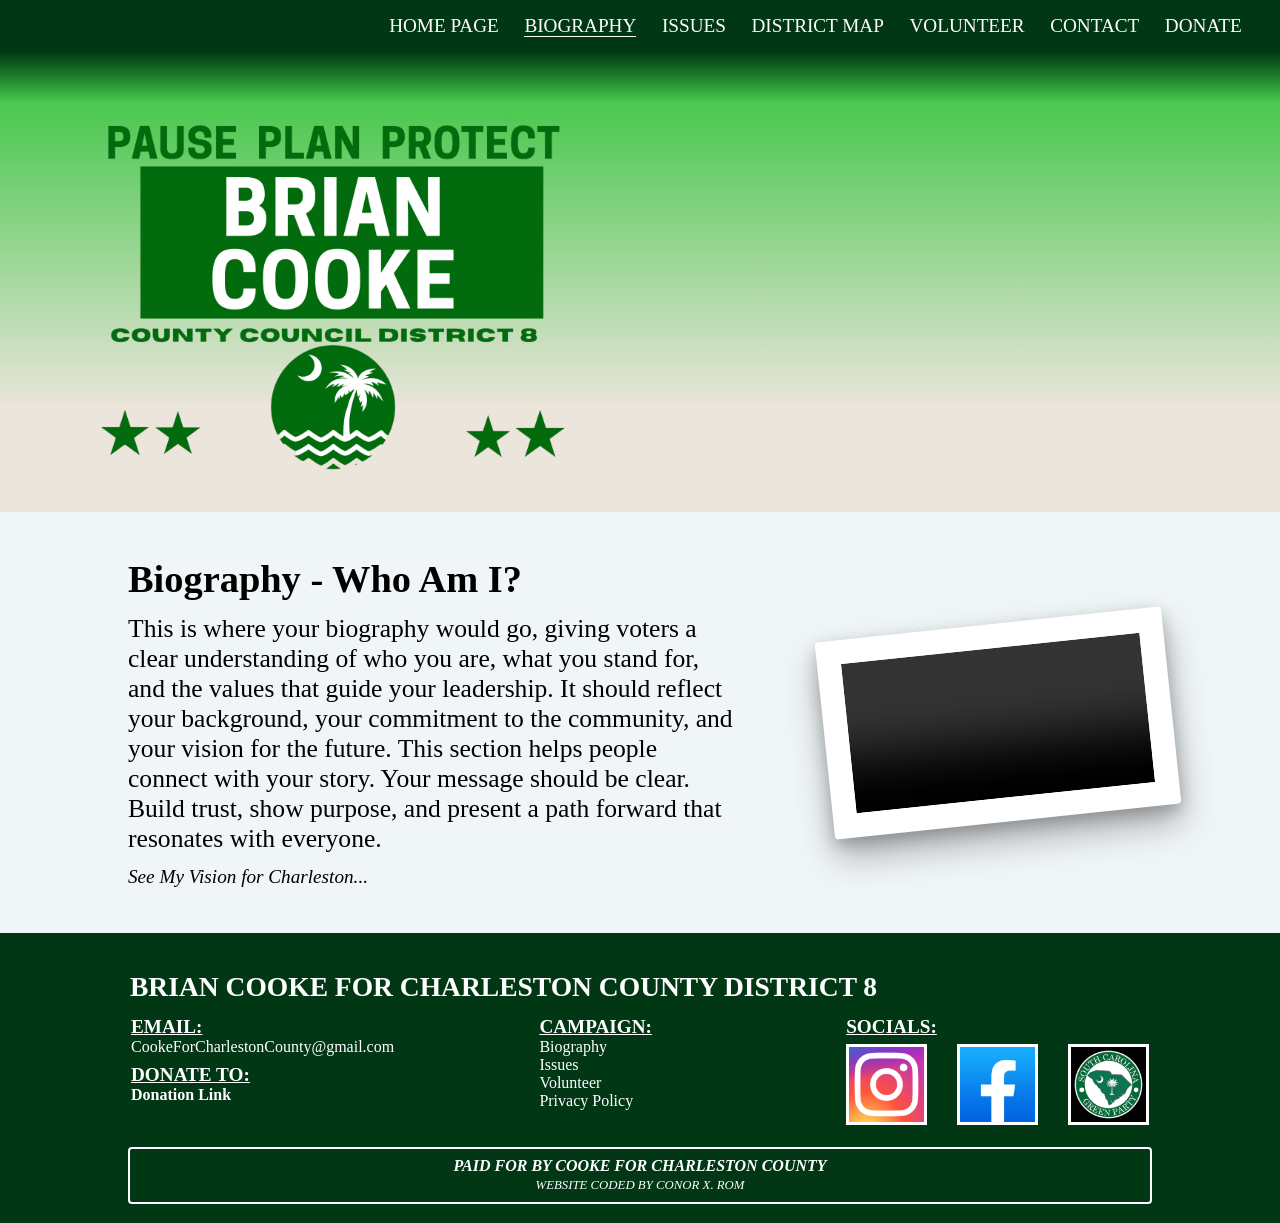
==== Biography.html @ 8de0a9c4 "Update 0.4" ====
<!DOCTYPE html>
<html>
<head>
<meta charset="utf-8"/>
<title>Biography - Brian Cooke for Charleston County</title>
<link rel="icon" type="image/x-icon" href="BrianCookeCampaignLogo.png">
<link rel="stylesheet" type="text/css" href="general.css" />
<link rel="stylesheet" type="text/css" href="generalSectionHeader.css" />
<link rel="stylesheet" type="text/css" href="generalSectionOne.css" />
<link rel="stylesheet" type="text/css" href="generalSectionTwo.css" />
<link rel="stylesheet" type="text/css" href="generalSectionThree.css" />
<link rel="stylesheet" type="text/css" href="generalSectionFour.css" />
<link rel="stylesheet" type="text/css" href="generalSectionFooter.css" />
<style>
</style>
</head>
<body>

<!-- HEADER - NAVIGATION & IMAGE -->
<header>
    
    <div class="homepageDarkBar">
        <div class="homepageNavigationContainer">
            <div class="animatedLinkNavigation"><a href="index.html">HOME PAGE</a></div>
            <div class="animatedLinkNavigation"><a class="active" href="Biography.html">BIOGRAPHY</a></div>
            <div class="animatedLinkNavigation"><a href="Issues.html">ISSUES</a></div>
            <div class="animatedLinkNavigation"><a href="DistrictMap.html">DISTRICT MAP</a></div>
            <div class="animatedLinkNavigation"><a href="Volunteer.html">VOLUNTEER</a></div>
            <div class="animatedLinkNavigation"><a href="mailto:CookeForCharlestonCounty@gmail.com">CONTACT</a></div>
            <div class="animatedLinkNavigation"><a href="">DONATE</a></div>
        </div>
    </div>

    <div class="homepageHeader">
        <div class="homepageBackground"></div>
        <div class="homepageTrapezoid"></div>
        <div class="homepageHeaderCampaignImage"><a href="index.html"><img src="BrianCookeCampaignSignTransparent.png" style="width: 40%;" alt="Brian Cooke for County Council District 8 Campaign Logo"></a></div>
    </div>
</header>




<article>

    <!-- SECTION ONE - A VISION FOR CHARLESTON COUNTY -->
    <div class="sectionOne">

        <div class="biographySectionOneContent">
            

            <div class="biographySectionOneLeftSide">
                <h1>Biography - Who Am I?</h1>
                <p>
                    This is where your biography would go, giving voters a clear understanding of who you are, what you stand for, and the values that guide your leadership. It should reflect your background, your commitment to the community, and your vision for the future. This section helps people connect with your story. Your message should be clear. Build trust, show purpose, and present a path forward that resonates with everyone.
                </p>
                <div class="animatedLinkBlack"><a href="Issues.html" target="_blank" style="font-size: 1.5vw;"><i>See My Vision for Charleston...</i></a></div>
            </div>

            <div class="biographySectionOneRightSide">
                <video class="biographyPictureFramedVideo" controls>
                    <source src="VideoOfBrianCooke.mp4" type="video/mp4">
                </video>
            </div>
        </div>
    </div>

</article>



<!-- FOOTER -->
<footer>
    <div class="sectionFooter">
        <div class="sectionFooterContent">
            <table class="sectionFooterTable">
                <tr>
                    <th colspan="3"><h1>BRIAN COOKE FOR CHARLESTON COUNTY DISTRICT 8</h1></th>
                </tr>
                <tr>
                    <td style="width: 40%;">
                        <h1><b><u>EMAIL:</u></b></h1>
                        <div class="animatedLinkFooter"><p><a href="mailto:CookeForCharlestonCounty@gmail.com" target="_blank">CookeForCharlestonCounty@gmail.com</a></p></div>
                        
                        <h1 style="margin: 2% 0% 0% 0%;"><b><u>DONATE TO:</u></h1>
                        <div class="animatedLinkFooter"><p><a href="">Donation Link</a></p></div>
                    </td>
                    <td style="width: 30%;">
                        <h1><b><u>CAMPAIGN:</u></b></h1>
                        <div class="animatedLinkFooter"><p><a href="index.html">Biography</a></p></div>
                        <div class="animatedLinkFooter"><p><a href="Issues.html">Issues</a></p></div>
                        <div class="animatedLinkFooter"><p><a href="Volunteer.html">Volunteer</a></p></div>
                        <div class="animatedLinkFooter"><p><a href="PrivacyPolicy.pdf" target="_blank">Privacy Policy</a></p></div>
                    </td>
                    <td style="width: 30%;">
                        <div class="sectionFooterSocialWrapper">
                            <div>
                                <h1><b><u>SOCIALS:</u></b></h1>
                            </div>
                        
                            <div class="sectionFooterSocialRow social-row">
                                <a href="https://www.instagram.com/briancookeforcharlestoncounty/" target="_blank">
                                    <img src="Icon_Instagram.png"
                                    onmouseover="this.src='Icon_Instagram_Hover.png';"
                                    onmouseout="this.src='Icon_Instagram.png';"
                                    alt="Link to the Campaign's Instagram">
                                </a>

                                <a href="https://www.facebook.com/profile.php?id=61576490067341" target="_blank">
                                    <img src="Icon_Facebook.png"
                                    onmouseover="this.src='Icon_Facebook_Hover.png';"
                                    onmouseout="this.src='Icon_Facebook.png';"
                                    alt="Link to the Campaign's Facebook">
                                </a>

                                <a href="https://www.scgreenparty.org/" target="_blank">
                                    <img src="SCGreenPartyIcon.png"
                                    onmouseover="this.src='SCGreenPartyIconHover.png';"
                                    onmouseout="this.src='SCGreenPartyIcon.png';"
                                    alt="Link to the SC Green Party's Website">
                                </a>
                            </div>
                        </div>
                    </td>
                </tr>
            </table>
        </div>
    </div>

    <div class="sectionPaidForBy">
        <div class="sectionPaidForByContent">
            <div class="paidForBy" colspan="3">
                <p style="margin: 0px; font-size: 1.25vw;">
                <b><i>PAID FOR BY COOKE FOR CHARLESTON COUNTY</b>
                <div class="animatedLink"><p><a href="https://www.instagram.com/ConorXRom/" target="_blank" style="font-size: 1.0vw;">WEBSITE CODED BY CONOR X. ROM</a></i></p></div>
                </p>
            </div>
        </div>
    </div>

</footer>
</body>
</html>
---- general.css ----
/* ENTIRE BODY */
	body {margin: 0; padding: 0; background-color: #F0F5F8; overflow-x: hidden; /* Prevent horizontal scrollbar */}
	body h1 {font-size: 2.15vw; margin-top: 0; margin-bottom: 0;}
	body h2 {font-size: 2vw; margin-top: 0; margin-bottom: 0;}
	body h3 {font-size: 1.75vw; margin-top: 0; margin-bottom: 0;}
	body p {font-size: 1.2vw; margin-top: 0; margin-bottom: 0;}


	

/* ANIMATED LINKS WHITE */
	.animatedLink a {
		position: relative;
		font-family: Times New Roman; 
		color: white; 
		text-decoration: none; 
		font-size: 1.5rem;}
	
	.animatedLink a::after {
		content: "";
    	position: absolute;
    	left: 0;
    	right: 0;
    	bottom: 0px;
    	height: 1.5px;
    	background: white;
    	transform: scaleX(0);
    	transform-origin: center;
    	transition: transform 0.3s ease;}

	.animatedLink a:hover::after {
		transform: scaleX(1);}

/* ANIMATED LINKS BLACK */

    .animatedLinkBlack a {
		position: relative; 
		font-family: Times New Roman; 
		color: black; 
		text-decoration: none; 
		font-size: 1.5rem;}

	.animatedLinkBlack a::after {
		content: "";
    	position: absolute;
    	left: 0;
    	right: 0;
    	bottom: 0px;
    	height: 1.5px;
    	background: black;
    	transform: scaleX(0);
    	transform-origin: center;
    	transition: transform 0.3s ease;}

	.animatedLinkBlack a:hover::after {
		transform: scaleX(1);}
---- generalSectionHeader.css ----
/* HOMEPAGE HEADER */
	.homepageHeader {
    	position: relative;
    	overflow: hidden;
    	height: clamp(250px, 40vw, 85vh); /* key fix */           
    	width: 100%;
   		background: linear-gradient(to bottom, #13BE1F 0%, #13BE1F 0%, #ECE5DC 80%);}

	.homepageBackground {
    	position: absolute;
    	top: 0;
    	left: 0;
    	width: 100%;
    	height: 20%;
    	background: linear-gradient(to bottom, #013715 0%, #013715 50%, rgba(236, 229, 220, 0) 100%);
    	z-index: 1;
    	display: flex;
    	align-items: center;
    	padding: 0 2vw; }

	.homepageHeaderCampaignImage {
    	position: absolute;
    	left: 7.5%;
    	top: 35%;
    	transform: translateY(-50%);
    	height: clamp(60px, 10vw, 160px);
    	z-index: 2;}

	.homepageTrapezoid {
    	position: absolute;
    	top: 0;
    	left: 45%;
    	width: 60%;
    	height: clamp(250px, 40vw, 85vh); /* key fix */
    	background-image: url('PictureOfBrianCooke.png');
   		background-position: center top 40%;
    	background-size: cover;
    	clip-path: polygon(0% 0%, 100% 0%, 100% 100%, 15% 100%);
    	z-index: 0;}




/* HOMEPAGE NAVIGATION */


	.homepageNavigationContainer {
    	position: absolute;
		top: clamp(4px, 1.2vw, 20px);
		right: 3%;
		display: flex;
    	flex-wrap: nowrap;
    	justify-content: flex-end;
    	align-items: center;
    	gap: 2vw;
    	width: 100%;
		z-index: 4;}

	.homepageNavigationLogo {
		position: absolute;
		top: 1%;
		left: 3%;
		z-index: 3;}
		
/* ANIMATED LINKS */

	.animatedLinkNavigation a {
		text-decoration: none;
    	color: white;
    	display: inline-block;
    	position: relative;
		font-size: 1.5vw;}
		
	
	.animatedLinkNavigation a::after {
		content: "";
    	position: absolute;
    	left: 0;
    	right: 0;
    	bottom: 0px;
    	height: 1.5px;
    	background: white;
    	transform: scaleX(0);
    	transform-origin: center;
    	transition: transform 0.3s ease;}

	.animatedLinkNavigation a:hover::after {
		transform: scaleX(1);}


	.animatedLinkNavigation a.active::after {
    	transform: scaleX(1);}
---- generalSectionOne.css ----
/* SECTION ONE */
    .sectionOne {
    	padding: 3.5% 0%;
    	}

	.sectionOneContent {
		display: flex;
    	align-items: center;
    	justify-content: space-between;
		margin: 0 10%;}

    .sectionOne h1 {font-size: 3vw; margin-bottom: 1vw;}
    .sectionOne p {font-size: 2vw; margin-bottom: 1vw;}

	.sectionOneLeftSide {
    	width: 30%;
    	display: flex;
    	justify-content: center;}

	.sectionOneRightSide {
    	width: 60%;}

	.pictureFramedVideo {
  		width: 100%;
  		height: auto;
  		border: clamp(0.5rem, 2vw, 1.5rem) solid white;
  		background: white;
  		border-radius: 4px;
		transform: rotate(-6deg);
  		box-shadow: 0 6px 15px rgba(0,0,0,0.2), 0 18px 35px rgba(0,0,0,0.3);}


/* BIOGRAPHY */

.biographySectionOneContent {
    display: flex;
    align-items: center;
    justify-content: space-between;
	margin: 0 10%;
}



.biographySectionOneLeftSide {
    width: 60%; /* text */
    display: flex;
    flex-direction: column;
    justify-content: center;
}

.biographySectionOneRightSide {
    width: 30%; /* video */
    display: flex;
    justify-content: center;
}

.biographyPictureFramedVideo {
    width: 100%;
  		height: auto;
  		border: clamp(0.5rem, 2vw, 1.5rem) solid white;
  		background: white;
  		border-radius: 4px;
		transform: rotate(-6deg);
  		box-shadow: 0 6px 15px rgba(0,0,0,0.2), 0 18px 35px rgba(0,0,0,0.3);
}
---- generalSectionTwo.css ----
/* SECTION TWO */
	.sectionTwo {
		padding: 3.5% 0%;
    	background-color: #ECE5DC;}

	.sectionTwoContent {
		margin: 0 10%;}

	.sectionTwo h1 {font-size: 2vw;}
    .sectionTwo li {font-size: 1.5vw;}

	.sectionTwoTable {
    	width: 100%;
		border-collapse: collapse;
		background: #222;}

	.sectionTwoTable th {
		text-align: center;
    	vertical-align: top;
    	color: black;
    	padding: 2.5%;
		background-color: #ECE5DC;
		border: none;
		box-shadow: inset 0 0 0 2px #013715;}

	.sectionTwoTable td {
		width: 50%;
    	vertical-align: top;
    	color: black;
    	padding: 2.5%;
		background-color: #ECE5DC;
		border: none;
		border-radius: 4px;
		box-shadow: inset 0 0 0 2px #013715;}

	.sectionTwoTable th h1 {
		font-size: 3vw;
	}

	.sectionTwoTable td h1 {
		margin-bottom: 2%;}

	.sectionTwoTable td li {
		margin-left: 1.5rem;}

	.sectionTwoTable tr + tr td {
    	border-top: clamp(0.5rem, 2vw, 1.5rem) solid #ECE5DC;}

	.sectionTwoTable td + td {
    	border-left: clamp(0.5rem, 2vw, 1.5rem) solid #ECE5DC;}


/* ISSUES */

	.issuesSectionTwoTable {
    	width: 100%;
		border-collapse: collapse;
		background: #222;}

	.issuesSectionTwoTable th {
		text-align: center;
    	vertical-align: top;
    	color: black;
    	padding: 2.5%;
		background-color: #ECE5DC;
		border: none;
		box-shadow: inset 0 0 0 2px #013715;}

	.issuesSectionTwoTable td {
		width: 50%;
    	vertical-align: top;
    	color: black;
    	padding: 2.5%;
		background-color: #ECE5DC;
		border: none;
		border-radius: 4px;
		box-shadow: inset 0 0 0 2px #013715;}

	.issuesSectionTwoTable th h1 {
		font-size: 3vw;
	}

	.issuesSectionTwoTable td h1 {
		margin-bottom: 2%;}

	.issuesSectionTwoTable td li {
		margin-left: 1.5rem;}

	.issuesSectionTwoTable tr + tr td {
    	border-top: clamp(0.5rem, 2vw, 1.5rem) solid white;}

	.issuesSectionTwoTable td + td {
    	border-left: clamp(0.5rem, 2vw, 1.5rem) solid white;}
---- generalSectionThree.css ----
/* SECTION THREE */
	.sectionThree {
		padding: 3.5% 0%;
    	background-image: linear-gradient(rgba(1,55,21,0.5), rgba(1,55,21,0.5)), url('WestAshleyPark.webp');
		background-size: cover;
   		background-position: center;
    	background-repeat: no-repeat;}

	.sectionThreeContent {
		display: flex;
    	align-items: center;
    	justify-content: space-between;
		margin: 0 10%;}


	.sectionThreeLeftSide {
		width: 60%;
		border: clamp(0.5rem, 2vw, 1.5rem) solid white;
		border-radius: 4px;
  		box-shadow: 0 6px 15px rgba(0,0,0,0.2), 0 18px 35px rgba(0,0,0,0.3);}

	.sectionThreeRightSide {
    	width: 40%;}


/*#region INPUT FORM SECTION*/
	.inputForm {border: none; font-family: FuturaDisplay; text-align: center; background-color: #ECE5DC; width: 100%;}
		.inputForm table {width: 100%; }
	
		.inputForm th {font-size: 3vw;}
		.inputForm td h1 {font-size: 1.5vw;}
	
		.inputForm td {border: none; padding: 1% 2%; text-align: left;}
		.inputForm .inputFormInput {width:100%; height:10%; font-size:1.25vw; border-radius: 10px;}

		#navButtons .inputFormButton {
    	margin-top: 0.5em;  /* adds a small gap from above */
		margin-bottom: 0.5em;
		}

		.inputFormButton {
			background-color: white;
    color: black;
     font-size: clamp(12px, 1vw, 16px);
    border: 2px solid black;
    padding: 0.5em 1em;    /* scales naturally with text size */
    border-radius: 0px;
    cursor: pointer;
    display: none;
	margin: 0px;
}.inputFormButton:hover { background-color: #19421A; color: white;}

		.inputFormThanks {margin: 0% 10% 0% 10%; border: none; padding: 0% 1%; font-family: FuturaDisplay; text-align: center; font-size: 2vw; font-style: italic; color: white;}
---- generalSectionFour.css ----
.sectionFour {
    	padding: 3.5% 0%;
    	display: flex;
    	align-items: center;
    	justify-content: space-between;
    	background-color: #ECE5DC;}

	.sectionFourContent {
		margin: 0 10%;}

	.sectionFour h1 {font-size: 2vw;}
	.sectionFour p {font-size: 1.5vw;}

	.sectionFourTable {
		width: 100%;
		border-collapse: collapse;
		table-layout: fixed;}

	.sectionFourTable th {
    	color: white;
    	background-color: #013715;
    	padding: 2.5%;
		text-align: center;}

	.sectionFourTable td {
    	color: white;
    	background-color: #013715;
   		padding: 2.5%;
		vertical-align: top;}

	.sectionFourTable td h1 {
		margin-bottom: 2%;}

	.sectionFourTable tr + tr td {
    	border-top: clamp(0.5rem, 2vw, 1.5rem) solid #ECE5DC;}

	.sectionFourTable td + td {
    	border-left: clamp(0.5rem, 2vw, 1.5rem) solid #ECE5DC;}



/* VOLUNTEER ONLY */

	.sectionFourTable td li {
		margin-left: 1.5rem;}
---- generalSectionFooter.css ----
.sectionFooter {
    	background-color: #013715;
		color: white;}

	.sectionFooterContent {
    	margin: 0 10%;}

	.sectionFooterTable {
    	padding: 3.5% 0% 0% 0%;}

	.sectionFooterTable th {
    	padding: 0% 0% 1% 0%;
		text-align: left;}

	.sectionFooterTable td {
		vertical-align: top;}

	.sectionFooterTable td h1 {
		font-size: 1.5vw;}


	.sectionFooterSocialWrapper {
    	display: flex;
    	flex-direction: column;}
	
	.sectionFooterSocialRow {
    	display: flex;
    	width: 100%;
    	margin-top: auto;
    	padding-top: 2%;}

	.sectionFooterSocialRow a {
    	flex: 1;
    	display: flex;}

	.sectionFooterSocialRow a:first-child {
    	justify-content: flex-start;}

	.sectionFooterSocialRow a:nth-child(2) {
    	justify-content: center;}

	.sectionFooterSocialRow a:last-child {
    	justify-content: flex-end;}

	.sectionFooterSocialRow img {
    	width: 80%;
    	display: block;}

/* PAID FOR BY */
	.sectionPaidForBy {
    	background-color: #013715;
		color: white;}

	.sectionPaidForByContent {
    	margin: 0 10%;
		padding: 1.5% 0%;}

	.paidForBy {
		text-align: center;
    	padding: 1%;
		border: none;
		border-radius: 4px;
		box-shadow: inset 0 0 0 2px white;}

/* ANIMATED LINKS WHITE */
	.animatedLinkFooter a {
		position: relative;
		font-family: Times New Roman; 
		color: white; 
		text-decoration: none; 
		font-size: 1.25vw;
		}
	
	.animatedLinkFooter a::after {
		content: "";
    	position: absolute;
    	left: 0;
    	right: 0;
    	bottom: 0px;
    	height: 1.5px;
    	background: white;
    	transform: scaleX(0);
    	transform-origin: center;
    	transition: transform 0.3s ease;}

	.animatedLinkFooter a:hover::after {
		transform: scaleX(1);}
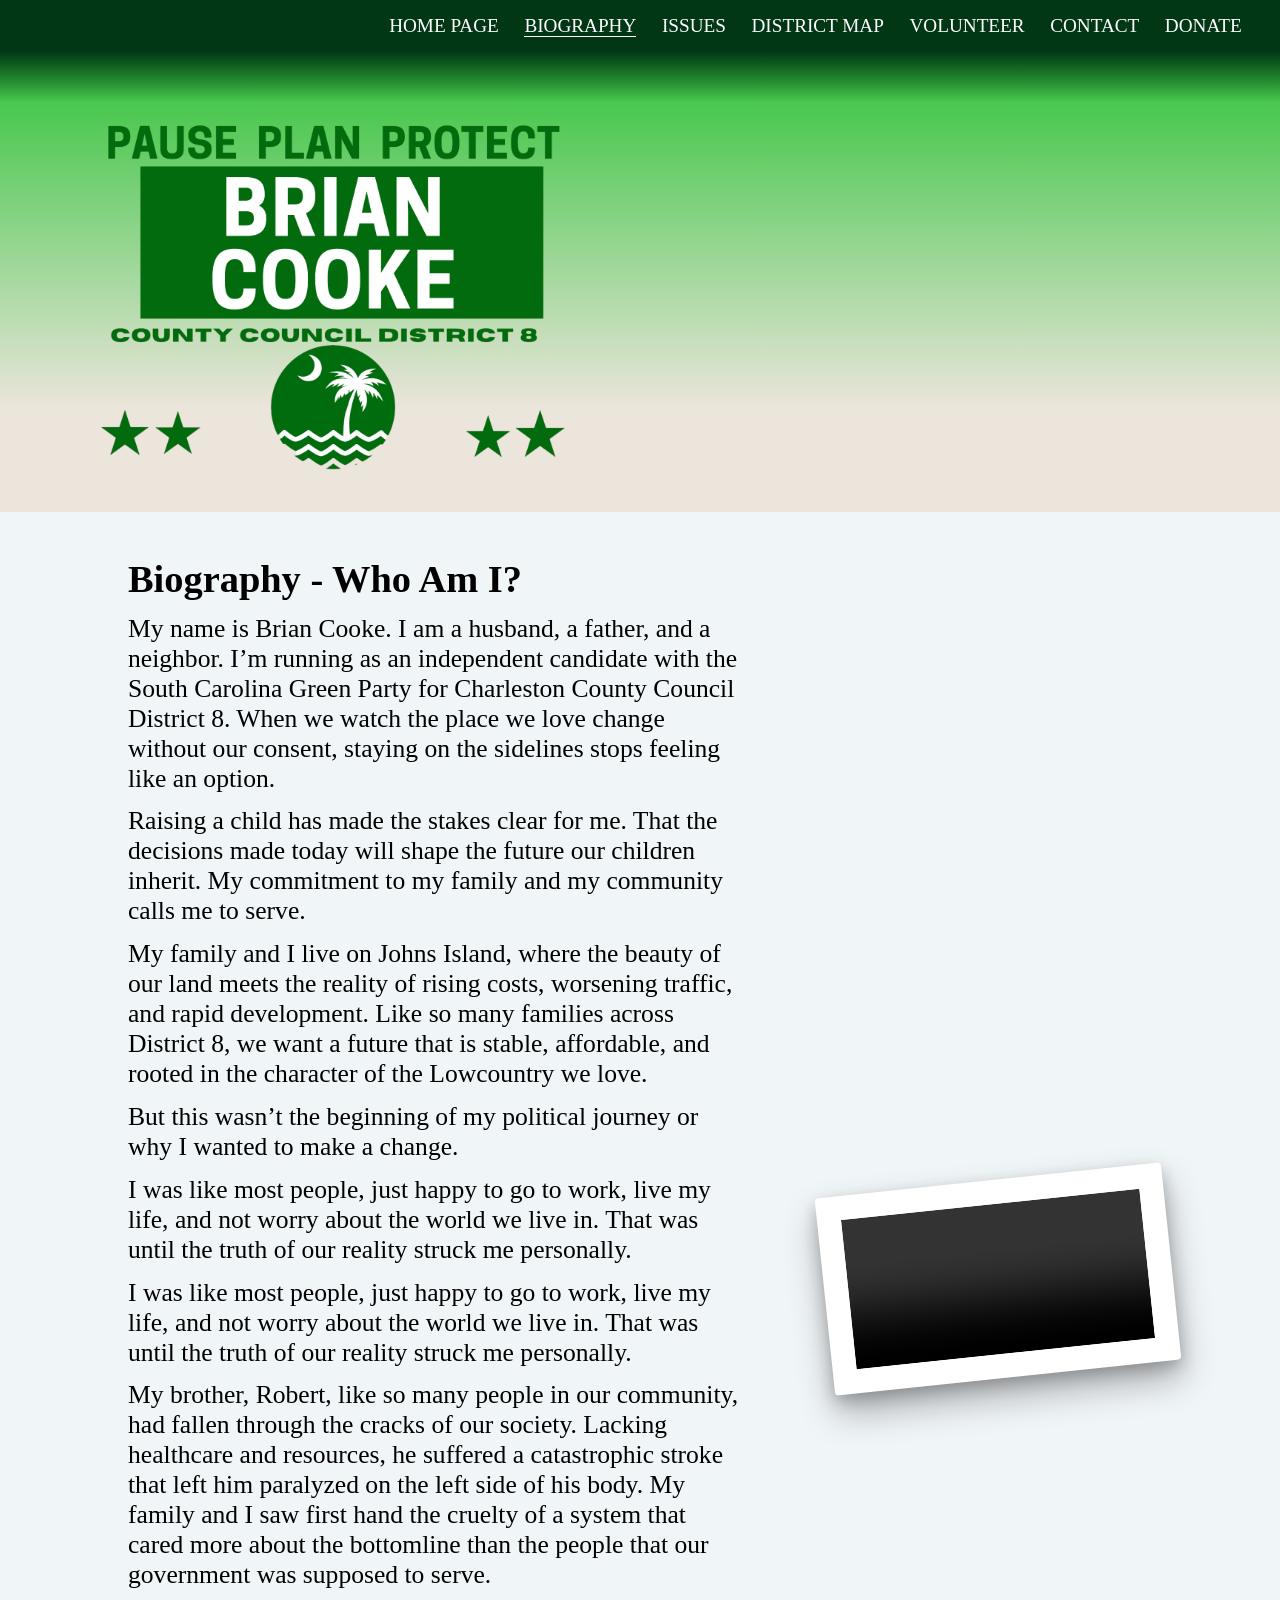
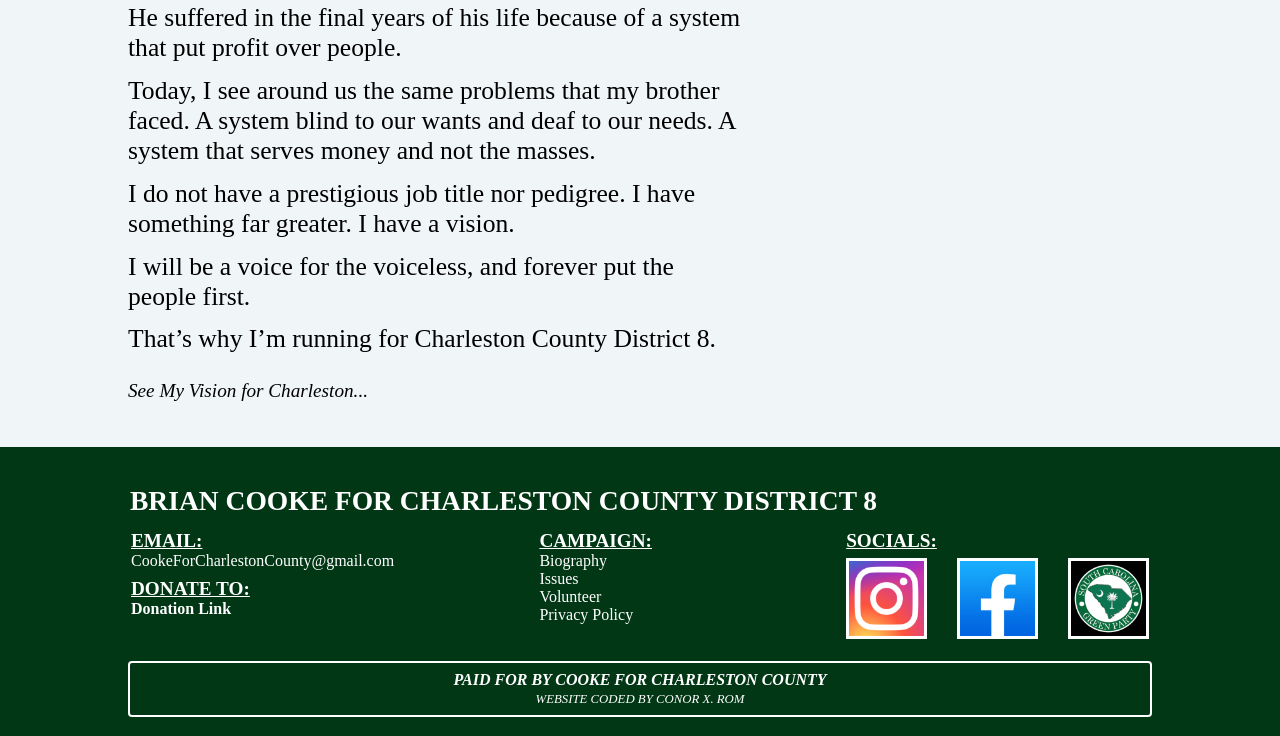
==== commit 089cd9e4: "Update 0.4" ====
--- a/Biography.html
+++ b/Biography.html
@@ -27,7 +27,7 @@
             <div class="animatedLinkNavigation"><a href="DistrictMap.html">DISTRICT MAP</a></div>
             <div class="animatedLinkNavigation"><a href="Volunteer.html">VOLUNTEER</a></div>
             <div class="animatedLinkNavigation"><a href="mailto:CookeForCharlestonCounty@gmail.com">CONTACT</a></div>
-            <div class="animatedLinkNavigation"><a href="">DONATE</a></div>
+            <div class="animatedLinkNavigation"><a href="https://donorbox.org/cooke-for-charleston-county" target="_blank">DONATE</a></div>
         </div>
     </div>
 
@@ -52,7 +52,45 @@
             <div class="biographySectionOneLeftSide">
                 <h1>Biography - Who Am I?</h1>
                 <p>
-                    This is where your biography would go, giving voters a clear understanding of who you are, what you stand for, and the values that guide your leadership. It should reflect your background, your commitment to the community, and your vision for the future. This section helps people connect with your story. Your message should be clear. Build trust, show purpose, and present a path forward that resonates with everyone.
+                    My name is Brian Cooke. I am a husband, a father, and a neighbor. I’m running as an independent candidate with the South Carolina Green Party for Charleston County Council District 8. When we watch the place we love change without our consent, staying on the sidelines stops feeling like an option.
+                </p>
+                <p>
+                    Raising a child has made the stakes clear for me. That the decisions made today will shape the future our children inherit. My commitment to my family and my community calls me to serve.
+                </p>
+                <p>
+                    My family and I live on Johns Island, where the beauty of our land meets the reality of rising costs, worsening traffic, and rapid development. Like so many families across District 8, we want a future that is stable, affordable, and rooted in the character of the Lowcountry we love.
+                </p>
+                <p>
+                    But this wasn’t the beginning of my political journey or why I wanted to make a change. 
+                </p>
+                <p>
+                    I was like most people, just happy to go to work, live my life, and not worry about the world we live in. That was until the truth of our reality struck me personally. 
+                </p>
+                <p>
+                    I was like most people, just happy to go to work, live my life, and not worry about the world we live in. That was until the truth of our reality struck me personally. 
+                </p>
+                <p>
+                    My brother, Robert, like so many people in our community, had fallen through the cracks of our society. Lacking healthcare and resources, he suffered a catastrophic stroke that left him paralyzed on the left side of his body. My family and I saw first hand the cruelty of a system that cared more about the bottomline than the people that our government was supposed to serve.  
+                </p>
+                <p>
+                    He suffered in the final years of his life because of a system that put profit over people.
+                </p>
+                <p>
+                    Today, I see around us the same problems that my brother faced. A system blind to our wants and deaf to our needs. A system that serves money and not the masses.
+                </p>
+                <p>
+                    I do not have a prestigious job title nor pedigree. I have something far greater. I have a vision.
+                </p>
+                <p>
+                    I will be a voice for the voiceless, and forever put the people first.
+                </p>
+                <p>
+                    That’s why I’m running for Charleston County District 8.
+                </p>
+
+
+
+                
                 </p>
                 <div class="animatedLinkBlack"><a href="Issues.html" target="_blank" style="font-size: 1.5vw;"><i>See My Vision for Charleston...</i></a></div>
             </div>
@@ -83,7 +121,7 @@
                         <div class="animatedLinkFooter"><p><a href="mailto:CookeForCharlestonCounty@gmail.com" target="_blank">CookeForCharlestonCounty@gmail.com</a></p></div>
                         
                         <h1 style="margin: 2% 0% 0% 0%;"><b><u>DONATE TO:</u></h1>
-                        <div class="animatedLinkFooter"><p><a href="">Donation Link</a></p></div>
+                        <div class="animatedLinkFooter"><p><a href="https://donorbox.org/cooke-for-charleston-county" target="_blank">Donation Link</a></p></div>
                     </td>
                     <td style="width: 30%;">
                         <h1><b><u>CAMPAIGN:</u></b></h1>
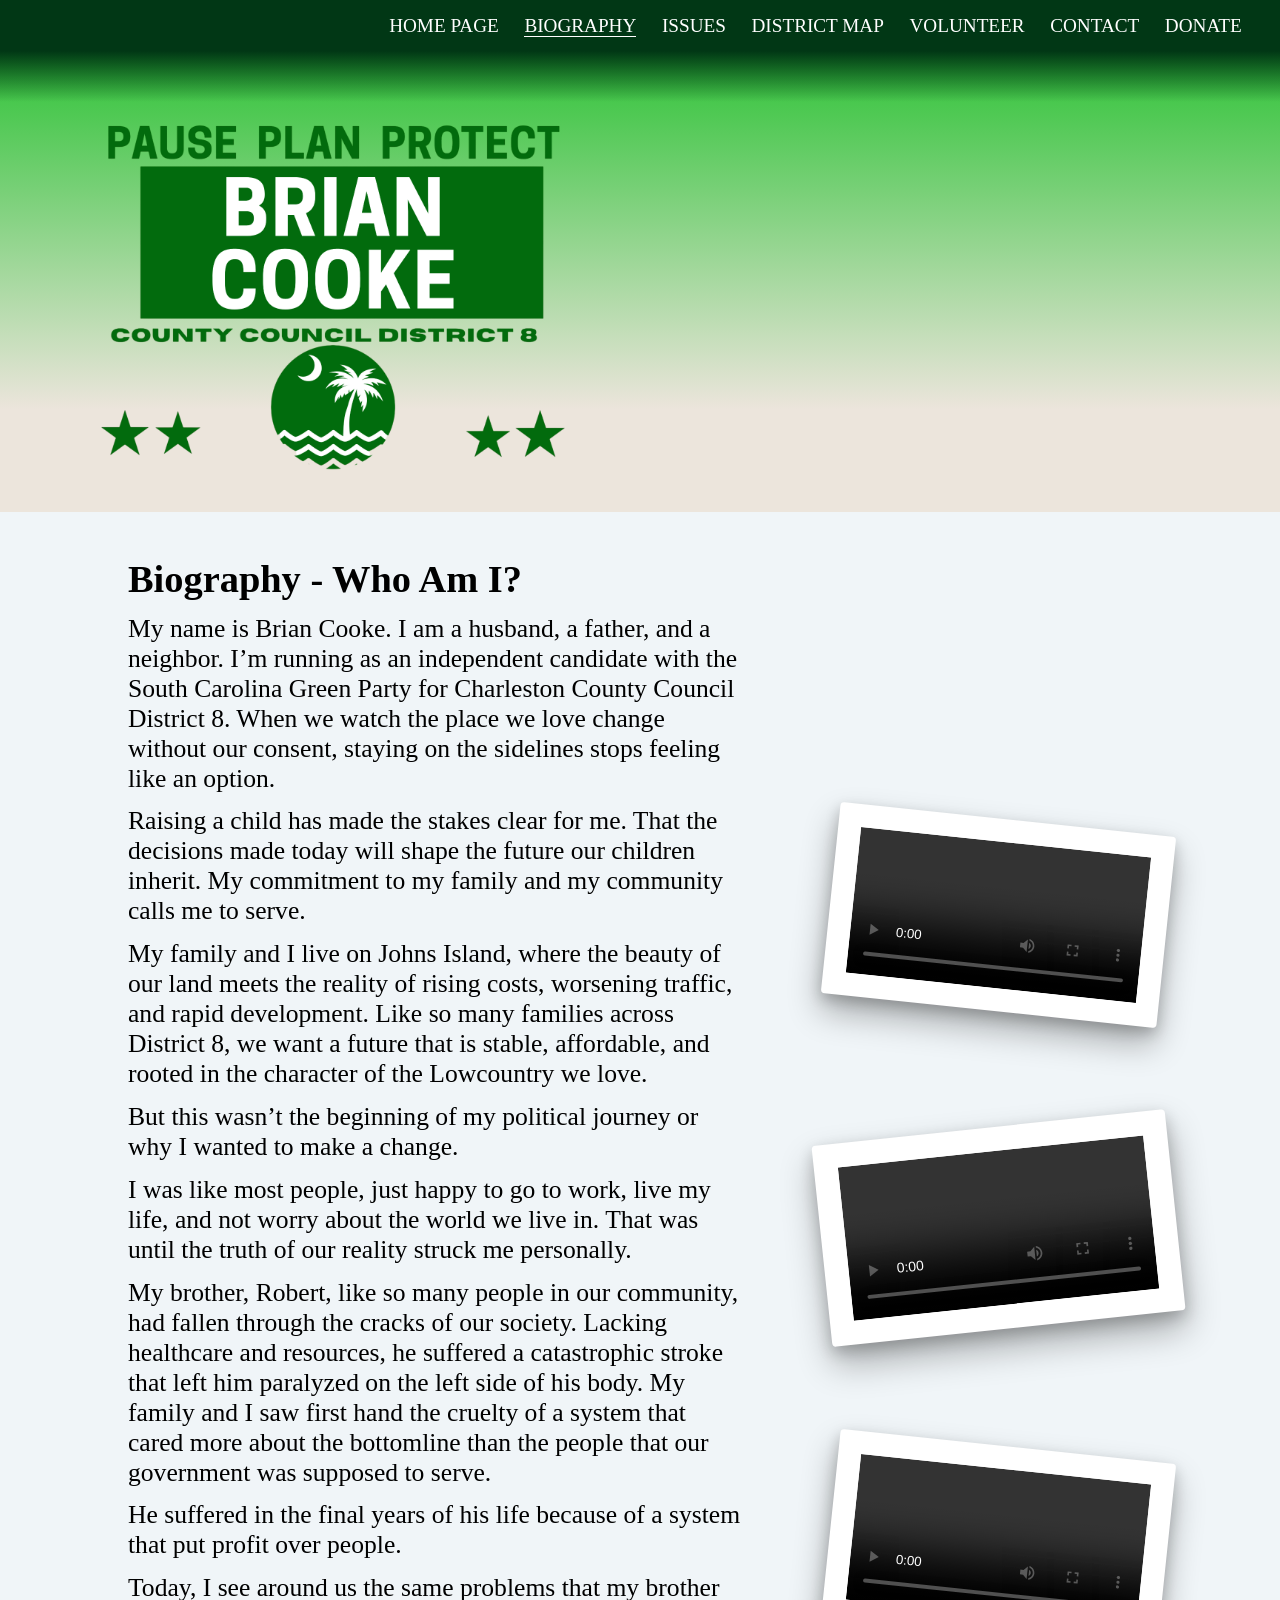
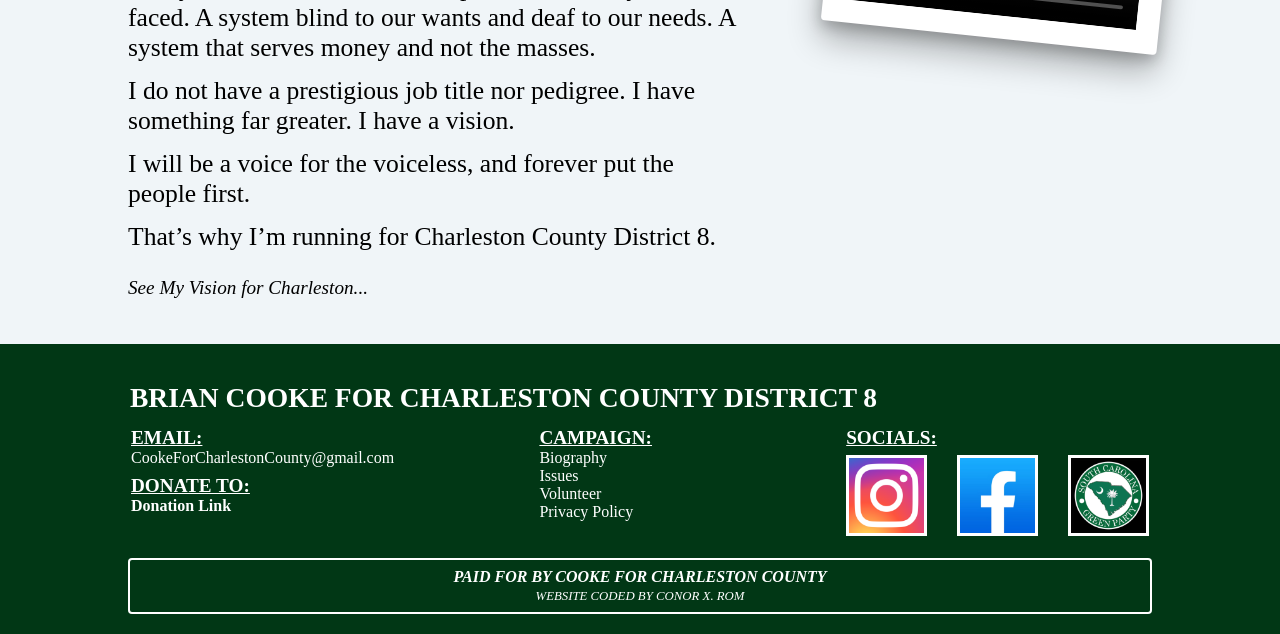
==== commit b557e8ef: "Update 0.4" ====
--- a/Biography.html
+++ b/Biography.html
@@ -67,9 +67,6 @@
                     I was like most people, just happy to go to work, live my life, and not worry about the world we live in. That was until the truth of our reality struck me personally. 
                 </p>
                 <p>
-                    I was like most people, just happy to go to work, live my life, and not worry about the world we live in. That was until the truth of our reality struck me personally. 
-                </p>
-                <p>
                     My brother, Robert, like so many people in our community, had fallen through the cracks of our society. Lacking healthcare and resources, he suffered a catastrophic stroke that left him paralyzed on the left side of his body. My family and I saw first hand the cruelty of a system that cared more about the bottomline than the people that our government was supposed to serve.  
                 </p>
                 <p>
@@ -95,8 +92,14 @@
                 <div class="animatedLinkBlack"><a href="Issues.html" target="_blank" style="font-size: 1.5vw;"><i>See My Vision for Charleston...</i></a></div>
             </div>
 
-            <div class="biographySectionOneRightSide">
-                <video class="biographyPictureFramedVideo" controls>
+            <div class="biographySectionOneRightSidePage">
+                <video class="biographyPictureFramedVideoPage" controls>
+                    <source src="VideoOfBrianCooke3.mp4" type="video/mp4">
+                </video>
+                <video class="biographyPictureFramedVideoPage" controls>
+                    <source src="VideoOfBrianCooke2.mp4" type="video/mp4">
+                </video>
+                <video class="biographyPictureFramedVideoPage" controls>
                     <source src="VideoOfBrianCooke.mp4" type="video/mp4">
                 </video>
             </div>
--- a/generalSectionOne.css
+++ b/generalSectionOne.css
@@ -48,6 +48,9 @@
     justify-content: center;
 }
 
+
+
+
 .biographySectionOneRightSide {
     width: 30%; /* video */
     display: flex;
@@ -62,4 +65,32 @@
   		border-radius: 4px;
 		transform: rotate(-6deg);
   		box-shadow: 0 6px 15px rgba(0,0,0,0.2), 0 18px 35px rgba(0,0,0,0.3);
+}
+
+
+.biographySectionOneRightSidePage {
+    width: 30%;
+    display: flex;
+    flex-direction: column;
+    align-items: center;
+    gap: 7rem;
+}
+
+.biographyPictureFramedVideoPage {
+    width: 100%;
+  		height: auto;
+  		border: clamp(0.5rem, 2vw, 1.5rem) solid white;
+  		background: white;
+  		border-radius: 4px;
+		transform: rotate(-6deg);
+  		box-shadow: 0 6px 15px rgba(0,0,0,0.2), 0 18px 35px rgba(0,0,0,0.3);
+}
+
+.biographyPictureFramedVideoPage:nth-child(1) {
+	transform: rotate(6deg) scale(0.95);
+}
+
+
+.biographyPictureFramedVideoPage:nth-child(3) {
+    transform: rotate(6deg) scale(0.95);
 }
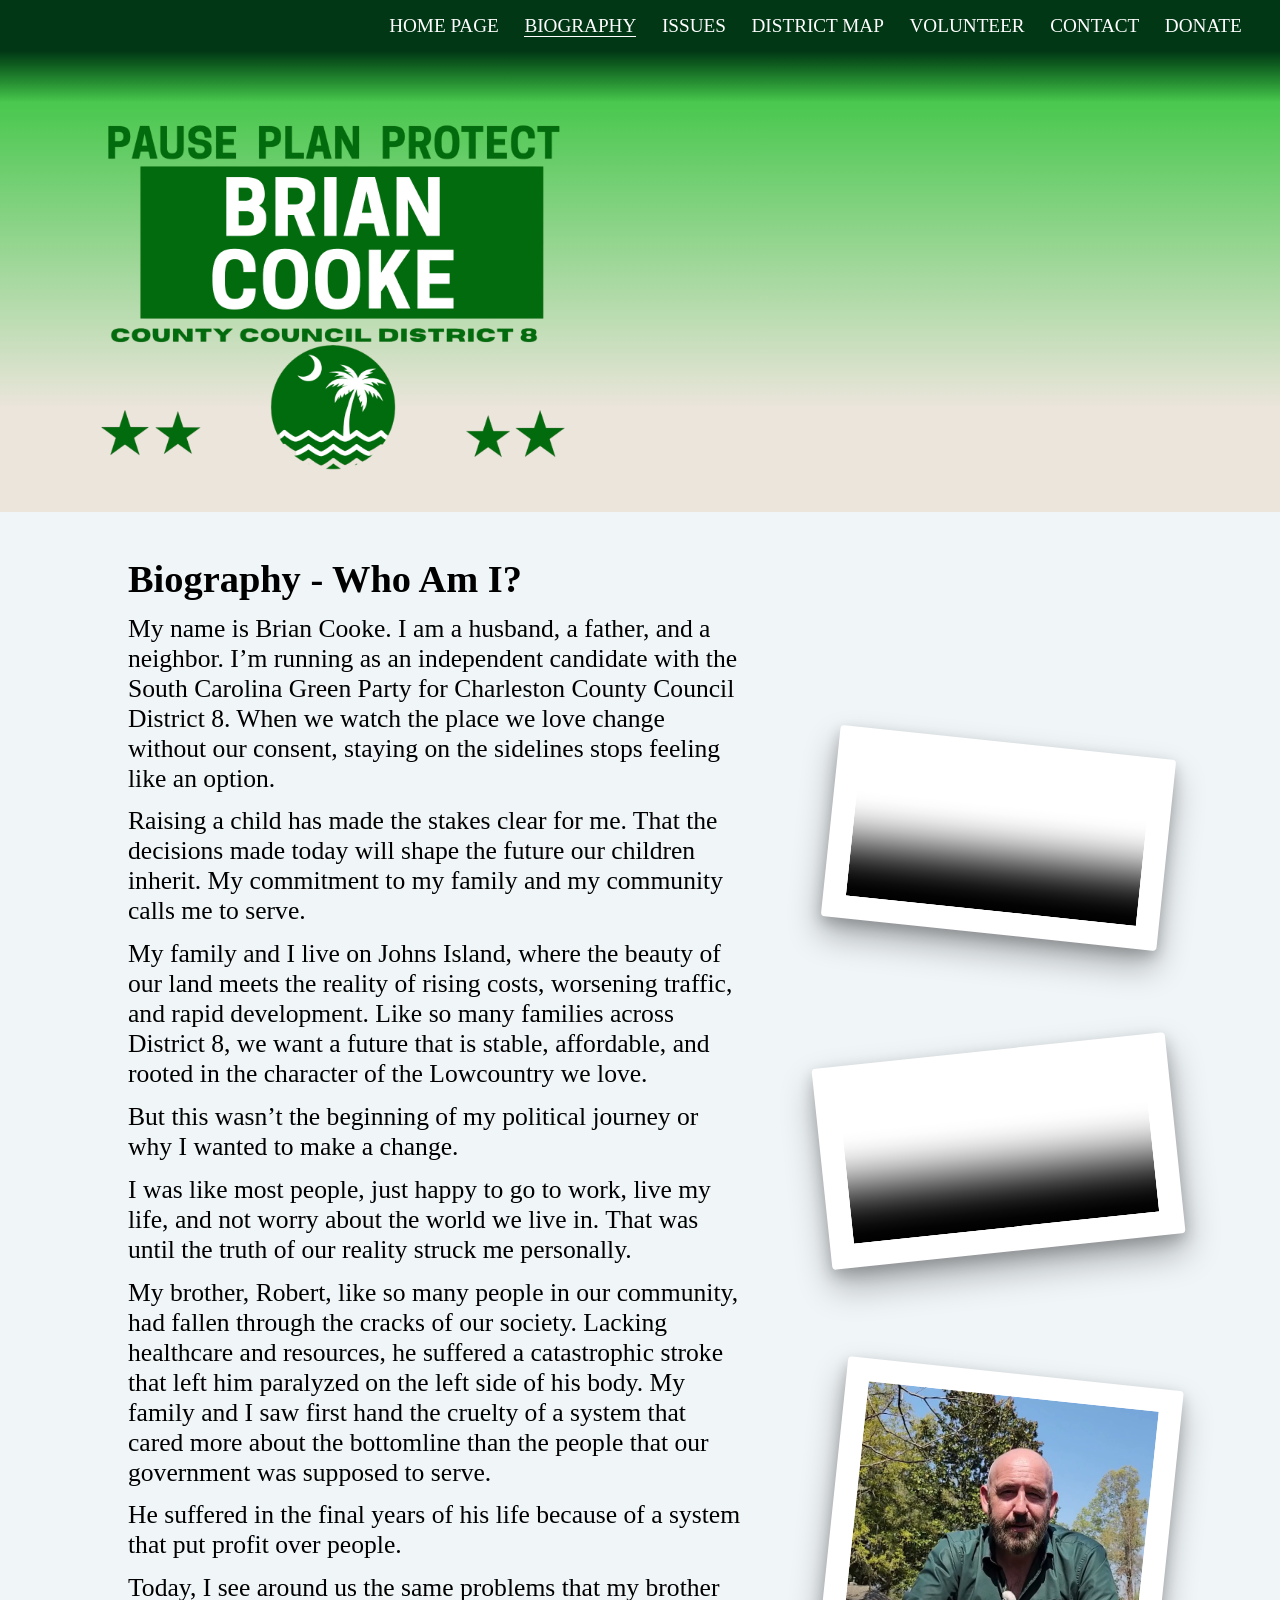
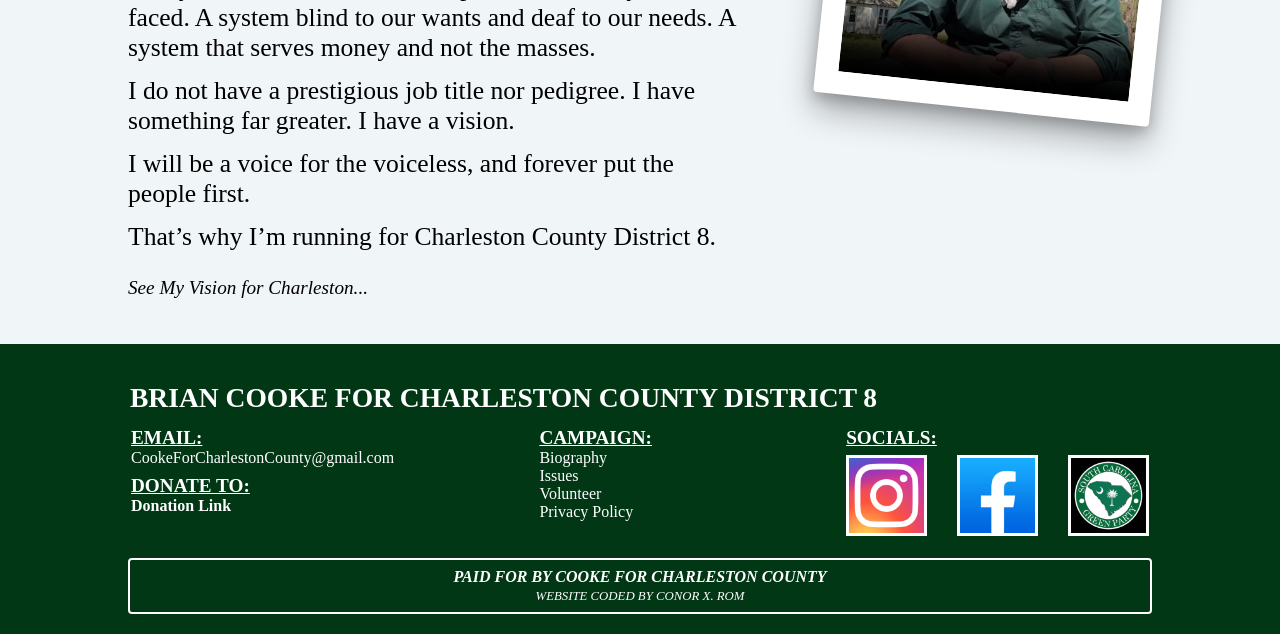
==== commit 607b69c3: "Video Fix" ====
--- a/Biography.html
+++ b/Biography.html
@@ -93,13 +93,13 @@
             </div>
 
             <div class="biographySectionOneRightSidePage">
-                <video class="biographyPictureFramedVideoPage" controls>
+                <video class="biographyPictureFramedVideoPage" controls preload="metadata" playsinline poster="VideoOfBrianCookeCover3.png">
                     <source src="VideoOfBrianCooke3.mp4" type="video/mp4">
                 </video>
-                <video class="biographyPictureFramedVideoPage" controls>
+                <video class="biographyPictureFramedVideoPage" controls preload="metadata" playsinline poster="VideoOfBrianCookeCover2.png">
                     <source src="VideoOfBrianCooke2.mp4" type="video/mp4">
                 </video>
-                <video class="biographyPictureFramedVideoPage" controls>
+                <video class="biographyPictureFramedVideoPage" controls preload="metadata" playsinline poster="VideoOfBrianCookeCover.png">
                     <source src="VideoOfBrianCooke.mp4" type="video/mp4">
                 </video>
             </div>
@@ -166,15 +166,15 @@
                 </tr>
             </table>
         </div>
-    </div>
-
-    <div class="sectionPaidForBy">
+    
         <div class="sectionPaidForByContent">
             <div class="paidForBy" colspan="3">
                 <p style="margin: 0px; font-size: 1.25vw;">
-                <b><i>PAID FOR BY COOKE FOR CHARLESTON COUNTY</b>
-                <div class="animatedLink"><p><a href="https://www.instagram.com/ConorXRom/" target="_blank" style="font-size: 1.0vw;">WEBSITE CODED BY CONOR X. ROM</a></i></p></div>
+                    <b><i>PAID FOR BY COOKE FOR CHARLESTON COUNTY</b>
                 </p>
+                <div class="animatedLink">
+                    <p style="margin: 0;"><a href="https://www.instagram.com/ConorXRom/" target="_blank" style="font-size: 1.0vw;">WEBSITE CODED BY CONOR X. ROM</a></i></p>
+                </div>
             </div>
         </div>
     </div>
--- a/generalSectionTwo.css
+++ b/generalSectionTwo.css
@@ -11,8 +11,10 @@
 
 	.sectionTwoTable {
     	width: 100%;
-		border-collapse: collapse;
-		background: #222;}
+		
+	
+		border-collapse: separate;
+    	border-spacing: clamp(0.5rem, 2vw, 1.5rem);}
 
 	.sectionTwoTable th {
 		text-align: center;
@@ -21,7 +23,9 @@
     	padding: 2.5%;
 		background-color: #ECE5DC;
 		border: none;
-		box-shadow: inset 0 0 0 2px #013715;}
+		box-shadow: inset 0 0 0 2px #013715;
+		
+		}
 
 	.sectionTwoTable td {
 		width: 50%;
@@ -43,19 +47,15 @@
 	.sectionTwoTable td li {
 		margin-left: 1.5rem;}
 
-	.sectionTwoTable tr + tr td {
-    	border-top: clamp(0.5rem, 2vw, 1.5rem) solid #ECE5DC;}
-
-	.sectionTwoTable td + td {
-    	border-left: clamp(0.5rem, 2vw, 1.5rem) solid #ECE5DC;}
+	
 
 
 /* ISSUES */
 
 	.issuesSectionTwoTable {
     	width: 100%;
-		border-collapse: collapse;
-		background: #222;}
+		border-collapse: separate;
+    	border-spacing: clamp(0.5rem, 2vw, 1.5rem);}
 
 	.issuesSectionTwoTable th {
 		text-align: center;
@@ -86,8 +86,4 @@
 	.issuesSectionTwoTable td li {
 		margin-left: 1.5rem;}
 
-	.issuesSectionTwoTable tr + tr td {
-    	border-top: clamp(0.5rem, 2vw, 1.5rem) solid white;}
-
-	.issuesSectionTwoTable td + td {
-    	border-left: clamp(0.5rem, 2vw, 1.5rem) solid white;}+	
--- a/generalSectionFooter.css
+++ b/generalSectionFooter.css
@@ -6,7 +6,9 @@
     	margin: 0 10%;}
 
 	.sectionFooterTable {
-    	padding: 3.5% 0% 0% 0%;}
+    	padding: 3.5% 0% 0% 0%;
+		
+		}
 
 	.sectionFooterTable th {
     	padding: 0% 0% 1% 0%;
@@ -48,8 +50,8 @@
 
 /* PAID FOR BY */
 	.sectionPaidForBy {
-    	background-color: #013715;
-		color: white;}
+		background-color: #013715;
+		color: white;} 
 
 	.sectionPaidForByContent {
     	margin: 0 10%;
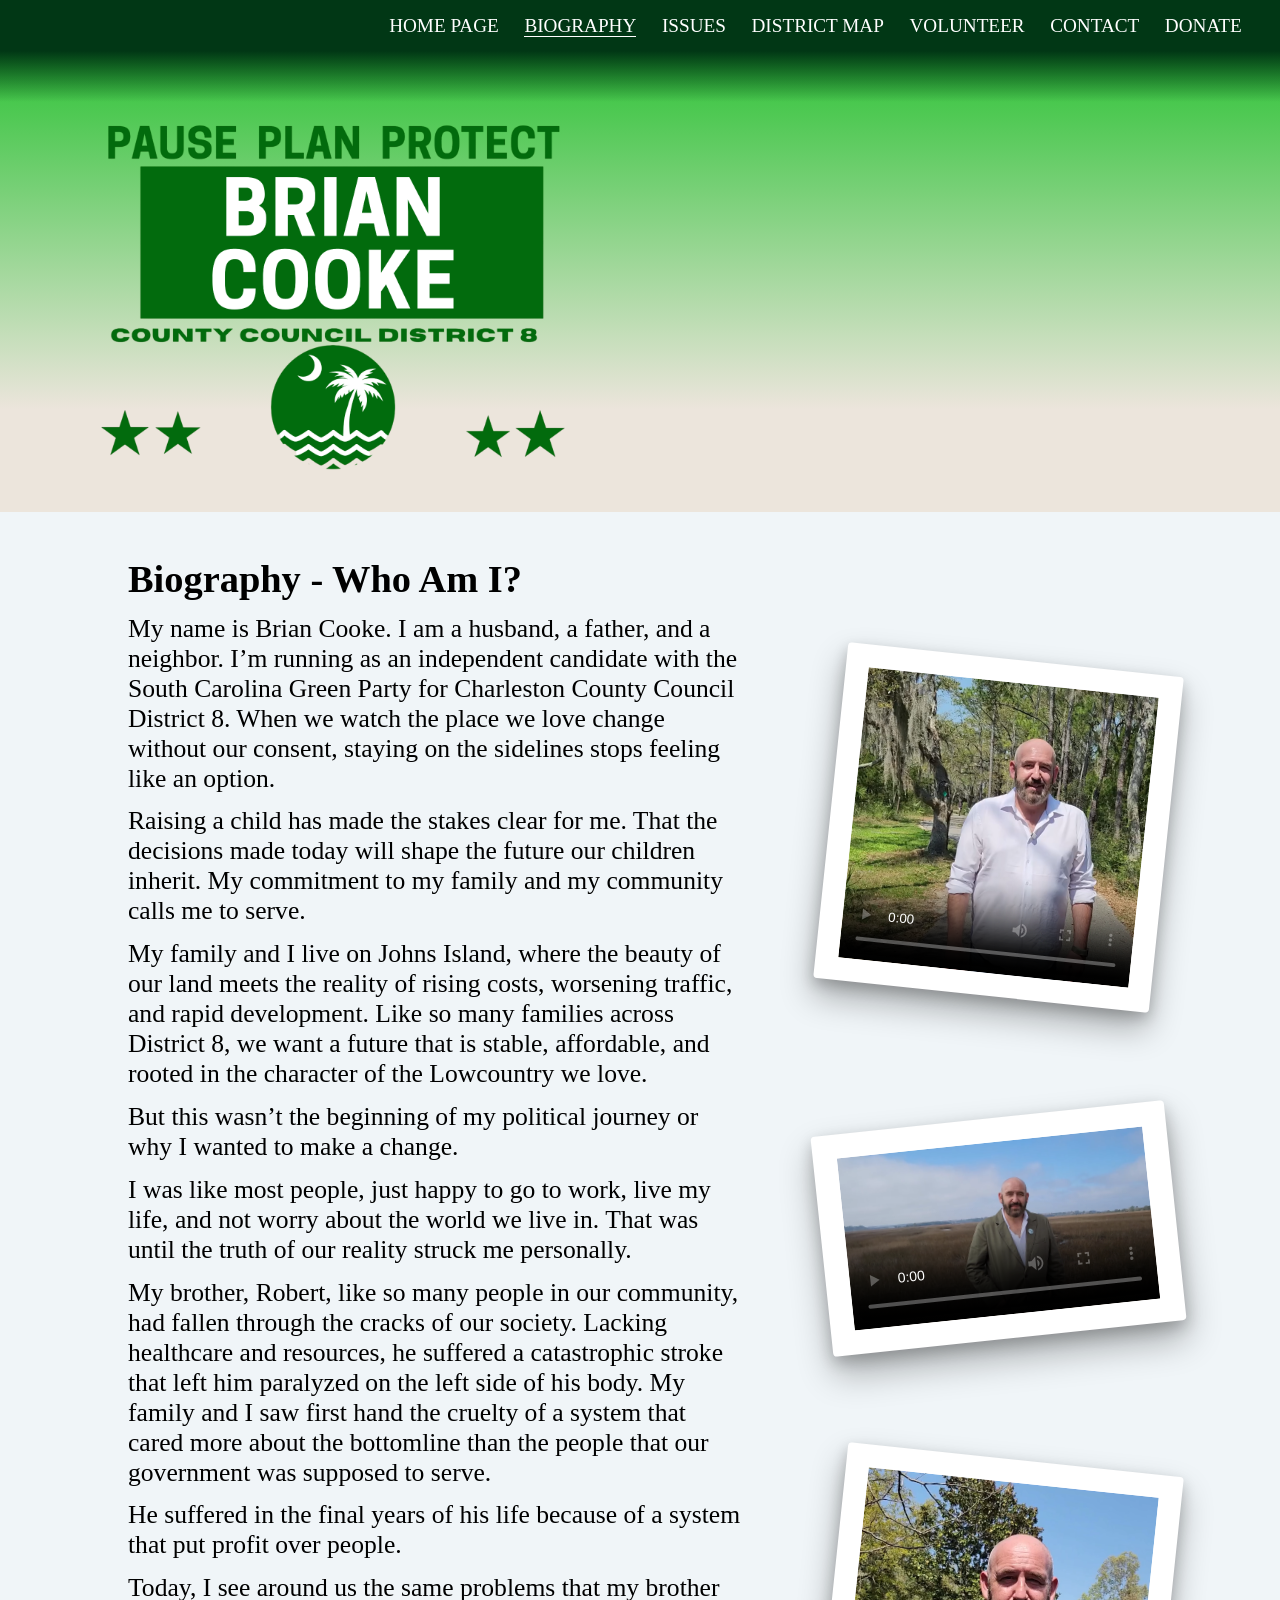
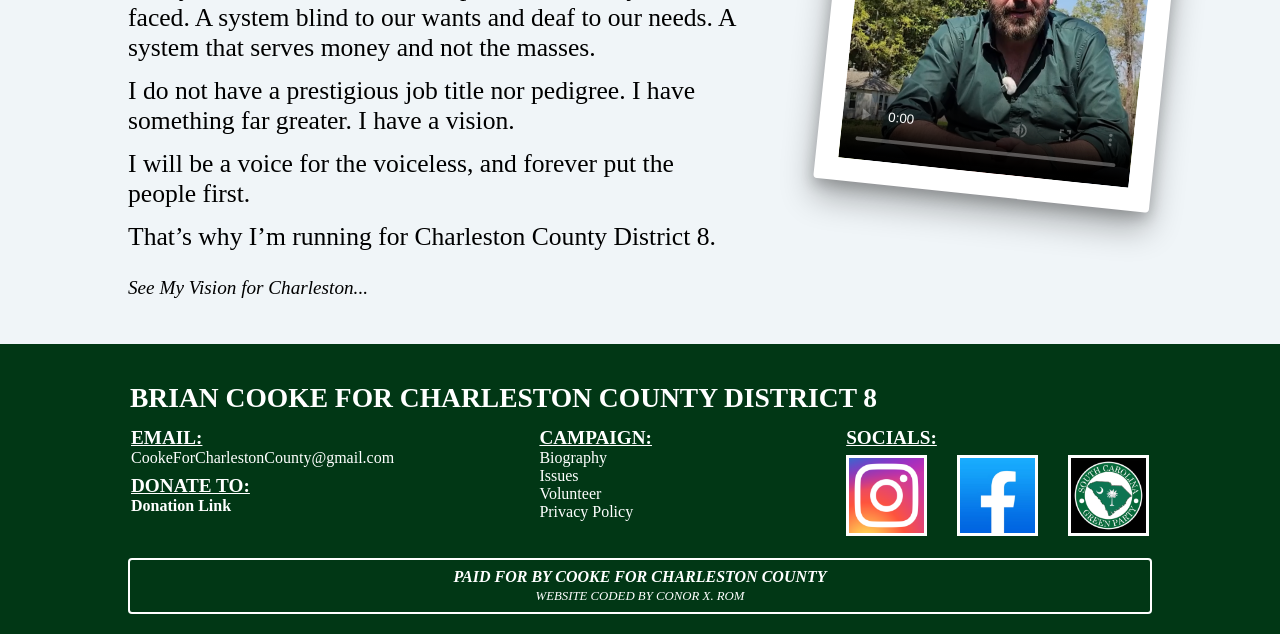
==== commit 97ccb91d: "Update Biography.html" ====
--- a/Biography.html
+++ b/Biography.html
@@ -93,10 +93,10 @@
             </div>
 
             <div class="biographySectionOneRightSidePage">
-                <video class="biographyPictureFramedVideoPage" controls preload="metadata" playsinline poster="VideoOfBrianCookeCover3.png">
+                <video class="biographyPictureFramedVideoPage" controls preload="metadata" playsinline poster="VideoOfBrianCooke3Cover.png">
                     <source src="VideoOfBrianCooke3.mp4" type="video/mp4">
                 </video>
-                <video class="biographyPictureFramedVideoPage" controls preload="metadata" playsinline poster="VideoOfBrianCookeCover2.png">
+                <video class="biographyPictureFramedVideoPage" controls preload="metadata" playsinline poster="VideoOfBrianCooke2Cover.png">
                     <source src="VideoOfBrianCooke2.mp4" type="video/mp4">
                 </video>
                 <video class="biographyPictureFramedVideoPage" controls preload="metadata" playsinline poster="VideoOfBrianCookeCover.png">
